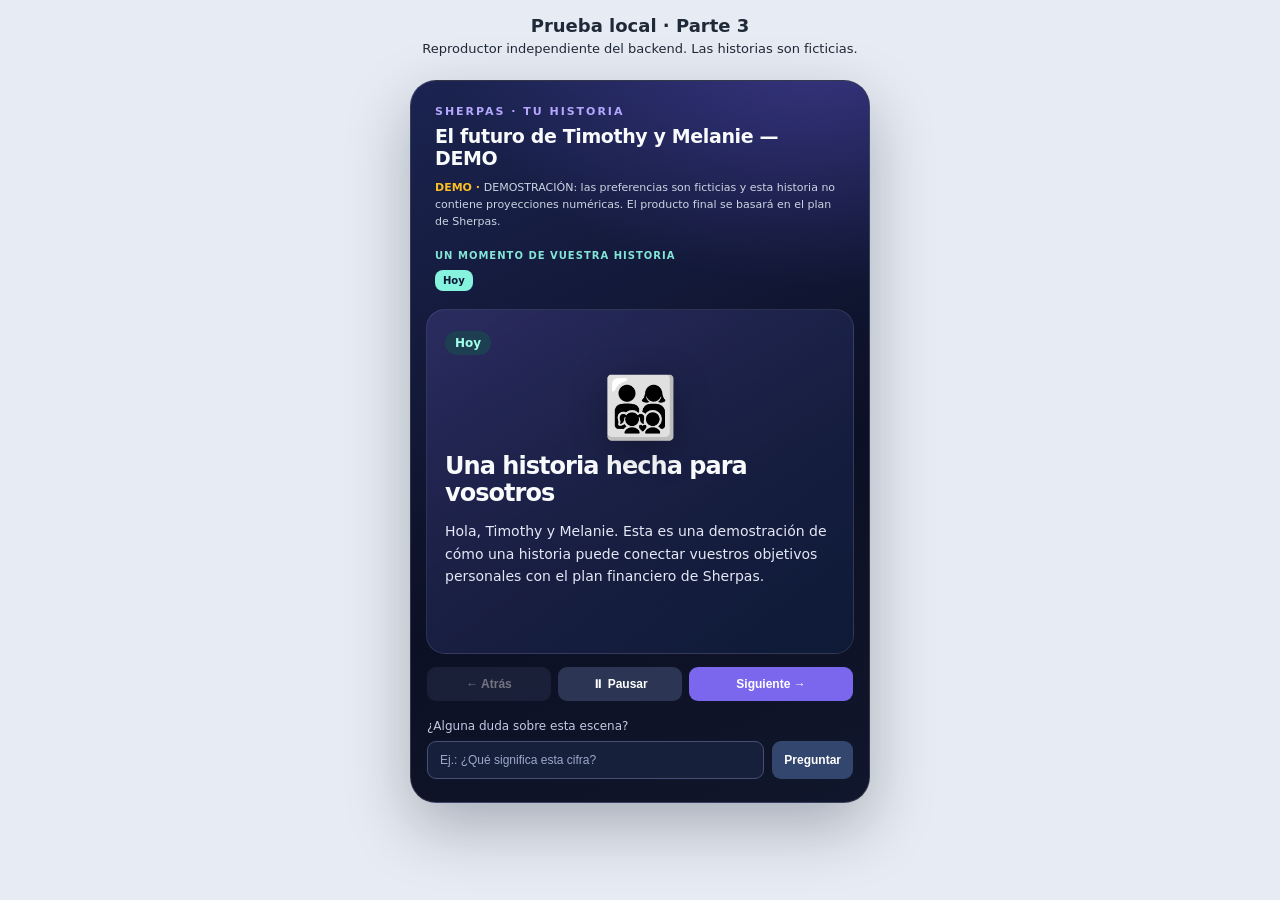
==== test_video.html @ a1f0e39f "añadir video polla para deniz" ====
<!doctype html>
<html lang="es">
<head>
  <meta charset="utf-8">
  <meta name="viewport" content="width=device-width, initial-scale=1">
  <title>Sherpas — Prueba de mi parte 3</title>
  <link rel="stylesheet" href="static/video.css">
  <style>body{margin:0;background:#e7ecf4;font-family:system-ui,sans-serif;} .test-intro{text-align:center;padding:15px 12px 0;color:#1f2937} .test-intro h1{font-size:18px;margin:0 0 5px;} .test-intro p{font-size:13px;margin:0} </style>
</head>
<body>
  <div class="test-intro"><h1>Prueba local · Parte 3</h1><p>Reproductor independiente del backend. Las historias son ficticias.</p></div>
  <div id="video-container"></div>
  <script src="static/video.js"></script>
  <script>
    fetch('mock/story_response.json')
      .then(response => { if(!response.ok) throw new Error('No se encuentra mock/story_response.json'); return response.json(); })
      .then(story => {
        window.SherpasVideo.mount({
          container: document.getElementById('video-container'),
          story,
          onAsk: async function(payload) {
            // Simulación de /api/video-ask. El integrador reemplazará esta función con fetch.
            return { answer: 'Respuesta de DEMOSTRACIÓN. Tu pregunta fue: ' + payload.question + '. La respuesta definitiva se obtendrá del backend de Sherpas.', audio_b64: '' };
          }
        });
      })
      .catch(err => { const p=document.createElement('p');p.textContent='Error: '+err.message+' · Abre la página desde un servidor local, no con file://';document.body.append(p); });
  </script>
</body>
</html>
---- static/video.css ----
/* Estilos aislados: todos empiezan por sv- y no modifican el resto de la app */
.sv-root { box-sizing:border-box; color:#f8fafc; font-family:Inter,ui-sans-serif,system-ui,-apple-system,sans-serif; display:flex; justify-content:center; padding:24px 8px; }
.sv-root * { box-sizing:border-box; }
.sv-device { width:min(100%,460px); min-height:680px; background:linear-gradient(155deg,#1b2451 0%,#0c1025 60%,#10162b 100%); border:1px solid rgba(255,255,255,.15); border-radius:26px; box-shadow:0 24px 64px rgba(5,9,25,.28); overflow:hidden; }
.sv-header { padding:24px 24px 14px; background:radial-gradient(ellipse at 90% -10%,rgba(120,99,255,.32),transparent 64%); }
.sv-eyebrow { color:#b5a6ff; font-size:11px; font-weight:800; letter-spacing:.18em; margin-bottom:7px; }
.sv-story-title { margin:0; font-size:19px; letter-spacing:-.02em; }
.sv-disclaimer { color:#cbd5e1; font-size:11px; line-height:1.55; margin:10px 0; }
.sv-is-mock .sv-disclaimer::before { content:'DEMO · '; color:#fbbf24; font-weight:800; }
.sv-step { font-size:10px; letter-spacing:.1em; color:#83e5d6; font-weight:700; margin:20px 0 9px; }
.sv-timeline { display:flex; align-items:center; gap:5px; min-height:24px; overflow-x:auto; scrollbar-width:thin; padding-bottom:4px; }
.sv-timeline-dot { white-space:nowrap; font-size:10px; color:#a3b0d5; background:#283254; border-radius:8px; padding:5px 8px; }
.sv-timeline-dot.is-current { color:#0d1532; background:#85f3dd; font-weight:800; }
.sv-stage { position:relative; min-height:345px; margin:0 15px; padding:21px 18px; border-radius:19px; background:linear-gradient(145deg,rgba(95,84,177,.3),rgba(14,28,58,.8)); border:1px solid rgba(255,255,255,.1); display:flex; flex-direction:column; align-items:flex-start; }
.sv-year { font-size:12px; font-weight:800; color:#9fffe7; padding:5px 10px; background:#1e3f51; border-radius:999px; }
.sv-symbol { font-size:60px; line-height:1.3; margin:13px auto 3px; filter:drop-shadow(0 9px 17px rgba(0,0,0,.28)); }
.sv-scene-title { font-size:24px; line-height:1.13; margin:4px 0 10px; letter-spacing:-.04em; }
.sv-metric { width:100%; border-radius:10px; background:rgba(21,202,172,.14); border:1px solid rgba(153,255,219,.4); padding:10px 12px; margin:0 0 12px; }
.sv-metric-label { color:#baf5e9; font-size:12px; }
.sv-metric-value { color:#fff; font-size:22px; font-weight:800; }
.sv-narration { color:#e4e8f6; font-size:14px; line-height:1.6; margin:3px 0 10px; }
.sv-source { font-size:10px; color:#b3bdd8; margin-top:auto; }
.sv-choices { width:100%; display:grid; gap:9px; margin-top:auto; }
.sv-choice { cursor:pointer; text-align:left; padding:13px 15px; font-size:14px; font-weight:750; border-radius:11px; color:#0e213b; background:#8af2dd; border:0; }
.sv-choice:hover,.sv-choice:focus-visible { background:#b1ffec; outline:2px solid #fff; outline-offset:2px; }
.sv-controls { margin:13px 16px 0; display:flex; gap:7px; }
.sv-btn { cursor:pointer; border:0; border-radius:9px; padding:10px 12px; color:white; font-size:12px; font-weight:700; }
.sv-btn:disabled { opacity:.42; cursor:not-allowed; }
.sv-muted { background:#2c3553; flex:1; }
.sv-primary { background:#7a67ee; flex:1.4; }
.sv-qa { display:grid; grid-template-columns:1fr auto; gap:8px; padding:18px 16px 23px; }
.sv-qa-label { grid-column:1/-1; font-size:12px; color:#c2c9e4; }
.sv-qa-input { min-width:0; border:1px solid #465074; background:#17203a; color:white; padding:11px 12px; border-radius:9px; font-size:12px; }
.sv-qa-input::placeholder { color:#9ba8cb; }
.sv-ask { background:#33466d; }
.sv-answer { margin-top:10px; width:100%; padding:12px; background:#24345e; border-left:3px solid #9effdc; border-radius:8px; }
.sv-answer-text { margin:0 0 10px; font-size:13px; line-height:1.5; }
.sv-answer-next { background:#644fe8; }
@media(max-width:530px) { .sv-root { padding:0; } .sv-device { border-radius:15px; min-height:unset; } .sv-header { padding:20px 17px 13px; } .sv-stage { min-height:330px; } .sv-controls { flex-wrap:wrap; } }
.sv-root [hidden] { display: none !important; }
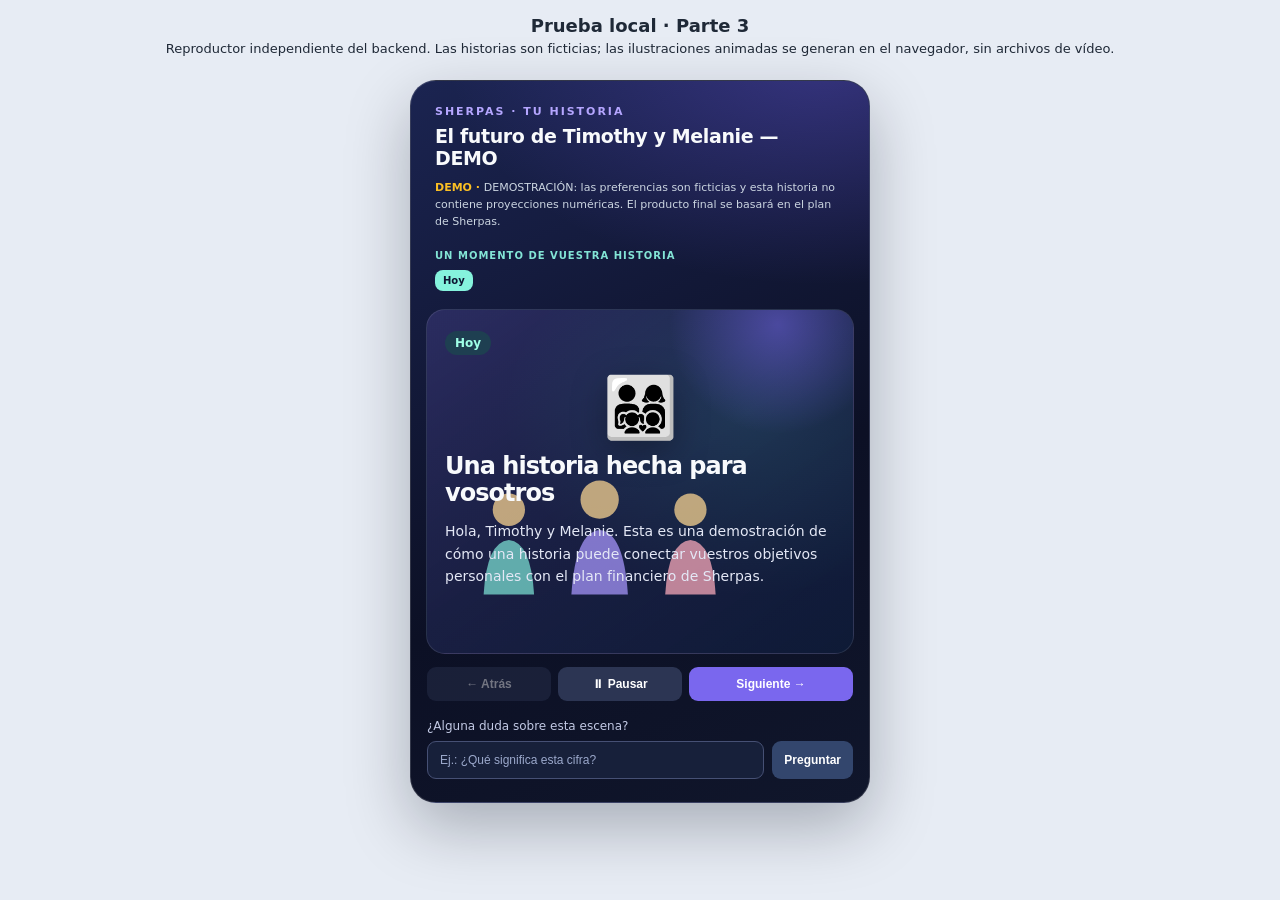
==== commit f1bcd099: "añadir cosas videos ia" ====
--- a/test_video.html
+++ b/test_video.html
@@ -8,7 +8,7 @@
   <style>body{margin:0;background:#e7ecf4;font-family:system-ui,sans-serif;} .test-intro{text-align:center;padding:15px 12px 0;color:#1f2937} .test-intro h1{font-size:18px;margin:0 0 5px;} .test-intro p{font-size:13px;margin:0} </style>
 </head>
 <body>
-  <div class="test-intro"><h1>Prueba local · Parte 3</h1><p>Reproductor independiente del backend. Las historias son ficticias.</p></div>
+  <div class="test-intro"><h1>Prueba local · Parte 3</h1><p>Reproductor independiente del backend. Las historias son ficticias; las ilustraciones animadas se generan en el navegador, sin archivos de vídeo.</p></div>
   <div id="video-container"></div>
   <script src="static/video.js"></script>
   <script>
--- a/static/video.css
+++ b/static/video.css
@@ -11,9 +11,48 @@
 .sv-timeline { display:flex; align-items:center; gap:5px; min-height:24px; overflow-x:auto; scrollbar-width:thin; padding-bottom:4px; }
 .sv-timeline-dot { white-space:nowrap; font-size:10px; color:#a3b0d5; background:#283254; border-radius:8px; padding:5px 8px; }
 .sv-timeline-dot.is-current { color:#0d1532; background:#85f3dd; font-weight:800; }
-.sv-stage { position:relative; min-height:345px; margin:0 15px; padding:21px 18px; border-radius:19px; background:linear-gradient(145deg,rgba(95,84,177,.3),rgba(14,28,58,.8)); border:1px solid rgba(255,255,255,.1); display:flex; flex-direction:column; align-items:flex-start; }
+.sv-stage { position:relative; isolation:isolate; overflow:hidden; min-height:345px; margin:0 15px; padding:21px 18px; border-radius:19px; background:linear-gradient(145deg,rgba(95,84,177,.3),rgba(14,28,58,.8)); border:1px solid rgba(255,255,255,.1); display:flex; flex-direction:column; align-items:flex-start; }
+.sv-motion { position:absolute; inset:0; z-index:0; overflow:hidden; pointer-events:none; background:radial-gradient(ellipse at 75% 30%,rgba(71,211,198,.13),transparent 54%); }
+.sv-motion::before { content:''; position:absolute; width:220px; height:220px; top:-95px; right:-35px; border-radius:50%; background:radial-gradient(circle,rgba(128,107,255,.44),rgba(128,107,255,0) 70%); animation:sv-glow-drift 9s ease-in-out infinite alternate; }
+.sv-motion svg { width:100%; height:100%; opacity:.72; }
+.sv-stage > :not(.sv-motion) { position:relative; z-index:1; }
+.sv-stage.is-paused .sv-motion,.sv-stage.is-paused .sv-motion::before,.sv-stage.is-paused .sv-motion *,.sv-stage.is-paused .sv-symbol { animation-play-state:paused !important; }
+.sv-motion .sv-visual-line,.sv-motion .sv-visual-trend,.sv-motion .sv-visual-route,.sv-motion .sv-visual-branch,.sv-motion .sv-visual-orbit { fill:none; stroke:#a8fff0; stroke-width:3; stroke-linecap:round; stroke-linejoin:round; }
+.sv-motion .sv-visual-line { stroke:rgba(195,215,255,.45); stroke-width:2; }
+.sv-motion .sv-visual-trend { stroke:#8affdf; stroke-dasharray:420; stroke-dashoffset:420; animation:sv-draw-line 2.6s ease forwards; }
+.sv-motion .sv-visual-point,.sv-motion .sv-visual-node { fill:#fff1b8; filter:drop-shadow(0 0 9px rgba(255,241,184,.8)); }
+.sv-motion .sv-visual-bar { fill:#75e8d2; transform-box:fill-box; transform-origin:bottom; animation:sv-bar-breathe 2.1s ease-in-out infinite alternate; }
+.sv-motion .sv-visual-bar-2,.sv-motion .sv-visual-bar-5 { animation-delay:.35s; }
+.sv-motion .sv-visual-bar-3,.sv-motion .sv-visual-bar-6 { animation-delay:.7s; }
+.sv-motion .sv-visual-bar-4,.sv-motion .sv-visual-bar-7 { animation-delay:1.05s; }
+.sv-motion .sv-visual-person { transform-box:fill-box; transform-origin:center bottom; animation:sv-person-bob 3s ease-in-out infinite; }
+.sv-motion .sv-visual-person-2 { animation-delay:.45s; }
+.sv-motion .sv-visual-person-3 { animation-delay:.9s; }
+.sv-motion .sv-visual-head { fill:#ffd993; }
+.sv-motion .sv-visual-body { fill:#7de3d5; }
+.sv-motion .sv-visual-person-2 .sv-visual-body { fill:#a998ff; }
+.sv-motion .sv-visual-person-3 .sv-visual-body { fill:#ffacbd; }
+.sv-motion .sv-visual-sun { fill:#ffe4a0; filter:drop-shadow(0 0 18px rgba(255,228,160,.8)); animation:sv-sun-pulse 4s ease-in-out infinite; }
+.sv-motion .sv-visual-hill-back { fill:rgba(124,130,236,.45); }
+.sv-motion .sv-visual-hill-front { fill:rgba(87,218,191,.52); }
+.sv-motion .sv-visual-flagpole { fill:none; stroke:#fff; stroke-width:4; stroke-linecap:round; }
+.sv-motion .sv-visual-flag { fill:#ffe49e; transform-box:fill-box; transform-origin:left center; animation:sv-flag-wave 1.8s ease-in-out infinite alternate; }
+.sv-motion .sv-visual-route,.sv-motion .sv-visual-branch { stroke-dasharray:10 12; animation:sv-route-flow 12s linear infinite; }
+.sv-motion .sv-visual-stop,.sv-motion .sv-visual-node { stroke:#152343; stroke-width:4; }
+.sv-motion .sv-visual-stop { fill:#8bf1dc; animation:sv-node-pulse 2.4s ease-in-out infinite; }
+.sv-motion .sv-visual-stop-2,.sv-motion .sv-visual-node-2 { animation-delay:.3s; }
+.sv-motion .sv-visual-stop-3,.sv-motion .sv-visual-node-3 { animation-delay:.6s; }
+.sv-motion .sv-visual-stop-4 { animation-delay:.9s; }
+.sv-motion .sv-visual-stop-5 { animation-delay:1.2s; }
+.sv-motion .sv-visual-orbit { stroke:rgba(151,226,255,.45); stroke-dasharray:4 11; transform-box:fill-box; transform-origin:center; animation:sv-orbit-spin 24s linear infinite; }
+.sv-motion .sv-visual-orbit-two { animation-direction:reverse; animation-duration:32s; }
+.sv-motion .sv-visual-orbit-three { animation-duration:42s; }
+.sv-motion .sv-visual-star { fill:#ffe49e; filter:drop-shadow(0 0 9px rgba(255,228,158,.8)); animation:sv-node-pulse 2.6s ease-in-out infinite; }
+.sv-motion .sv-visual-star-2 { animation-delay:.5s; }
+.sv-motion .sv-visual-star-3 { animation-delay:1s; }
+.sv-motion .sv-visual-star-4 { animation-delay:1.5s; }
 .sv-year { font-size:12px; font-weight:800; color:#9fffe7; padding:5px 10px; background:#1e3f51; border-radius:999px; }
-.sv-symbol { font-size:60px; line-height:1.3; margin:13px auto 3px; filter:drop-shadow(0 9px 17px rgba(0,0,0,.28)); }
+.sv-symbol { font-size:60px; line-height:1.3; margin:13px auto 3px; filter:drop-shadow(0 9px 17px rgba(0,0,0,.28)); animation:sv-symbol-float 4s ease-in-out infinite; }
 .sv-scene-title { font-size:24px; line-height:1.13; margin:4px 0 10px; letter-spacing:-.04em; }
 .sv-metric { width:100%; border-radius:10px; background:rgba(21,202,172,.14); border:1px solid rgba(153,255,219,.4); padding:10px 12px; margin:0 0 12px; }
 .sv-metric-label { color:#baf5e9; font-size:12px; }
@@ -36,5 +75,16 @@
 .sv-answer { margin-top:10px; width:100%; padding:12px; background:#24345e; border-left:3px solid #9effdc; border-radius:8px; }
 .sv-answer-text { margin:0 0 10px; font-size:13px; line-height:1.5; }
 .sv-answer-next { background:#644fe8; }
+@keyframes sv-glow-drift { to { transform:translate(-80px,70px) scale(1.25); } }
+@keyframes sv-draw-line { to { stroke-dashoffset:0; } }
+@keyframes sv-bar-breathe { to { transform:scaleY(.62); } }
+@keyframes sv-person-bob { 50% { transform:translateY(-8px); } }
+@keyframes sv-sun-pulse { 50% { transform:scale(1.12); opacity:.75; } }
+@keyframes sv-flag-wave { to { transform:skewY(9deg); } }
+@keyframes sv-route-flow { to { stroke-dashoffset:-220; } }
+@keyframes sv-node-pulse { 50% { transform:scale(1.2); opacity:.68; } }
+@keyframes sv-orbit-spin { to { transform:rotate(360deg); } }
+@keyframes sv-symbol-float { 50% { transform:translateY(-6px); } }
+@media(prefers-reduced-motion:reduce) { .sv-motion *, .sv-motion::before, .sv-symbol { animation-duration:.01ms !important; animation-iteration-count:1 !important; } }
 @media(max-width:530px) { .sv-root { padding:0; } .sv-device { border-radius:15px; min-height:unset; } .sv-header { padding:20px 17px 13px; } .sv-stage { min-height:330px; } .sv-controls { flex-wrap:wrap; } }
 .sv-root [hidden] { display: none !important; }
